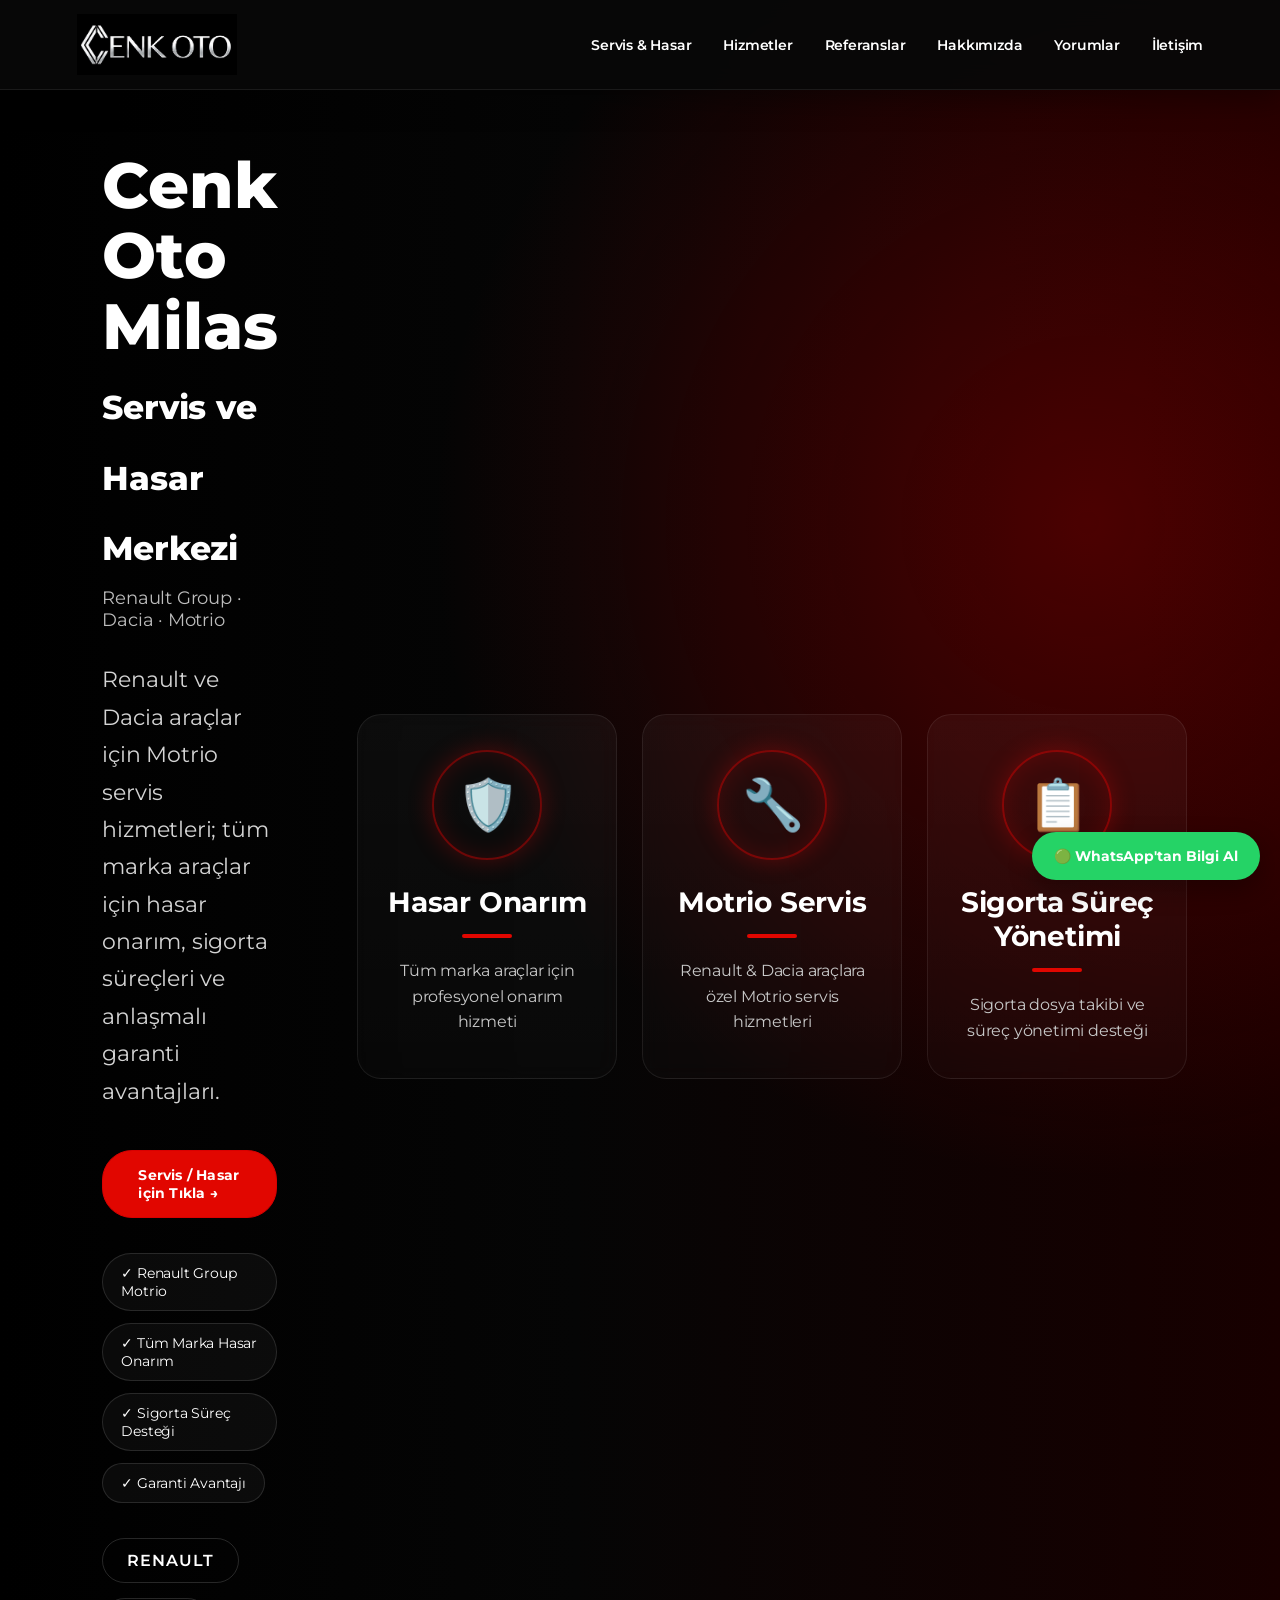
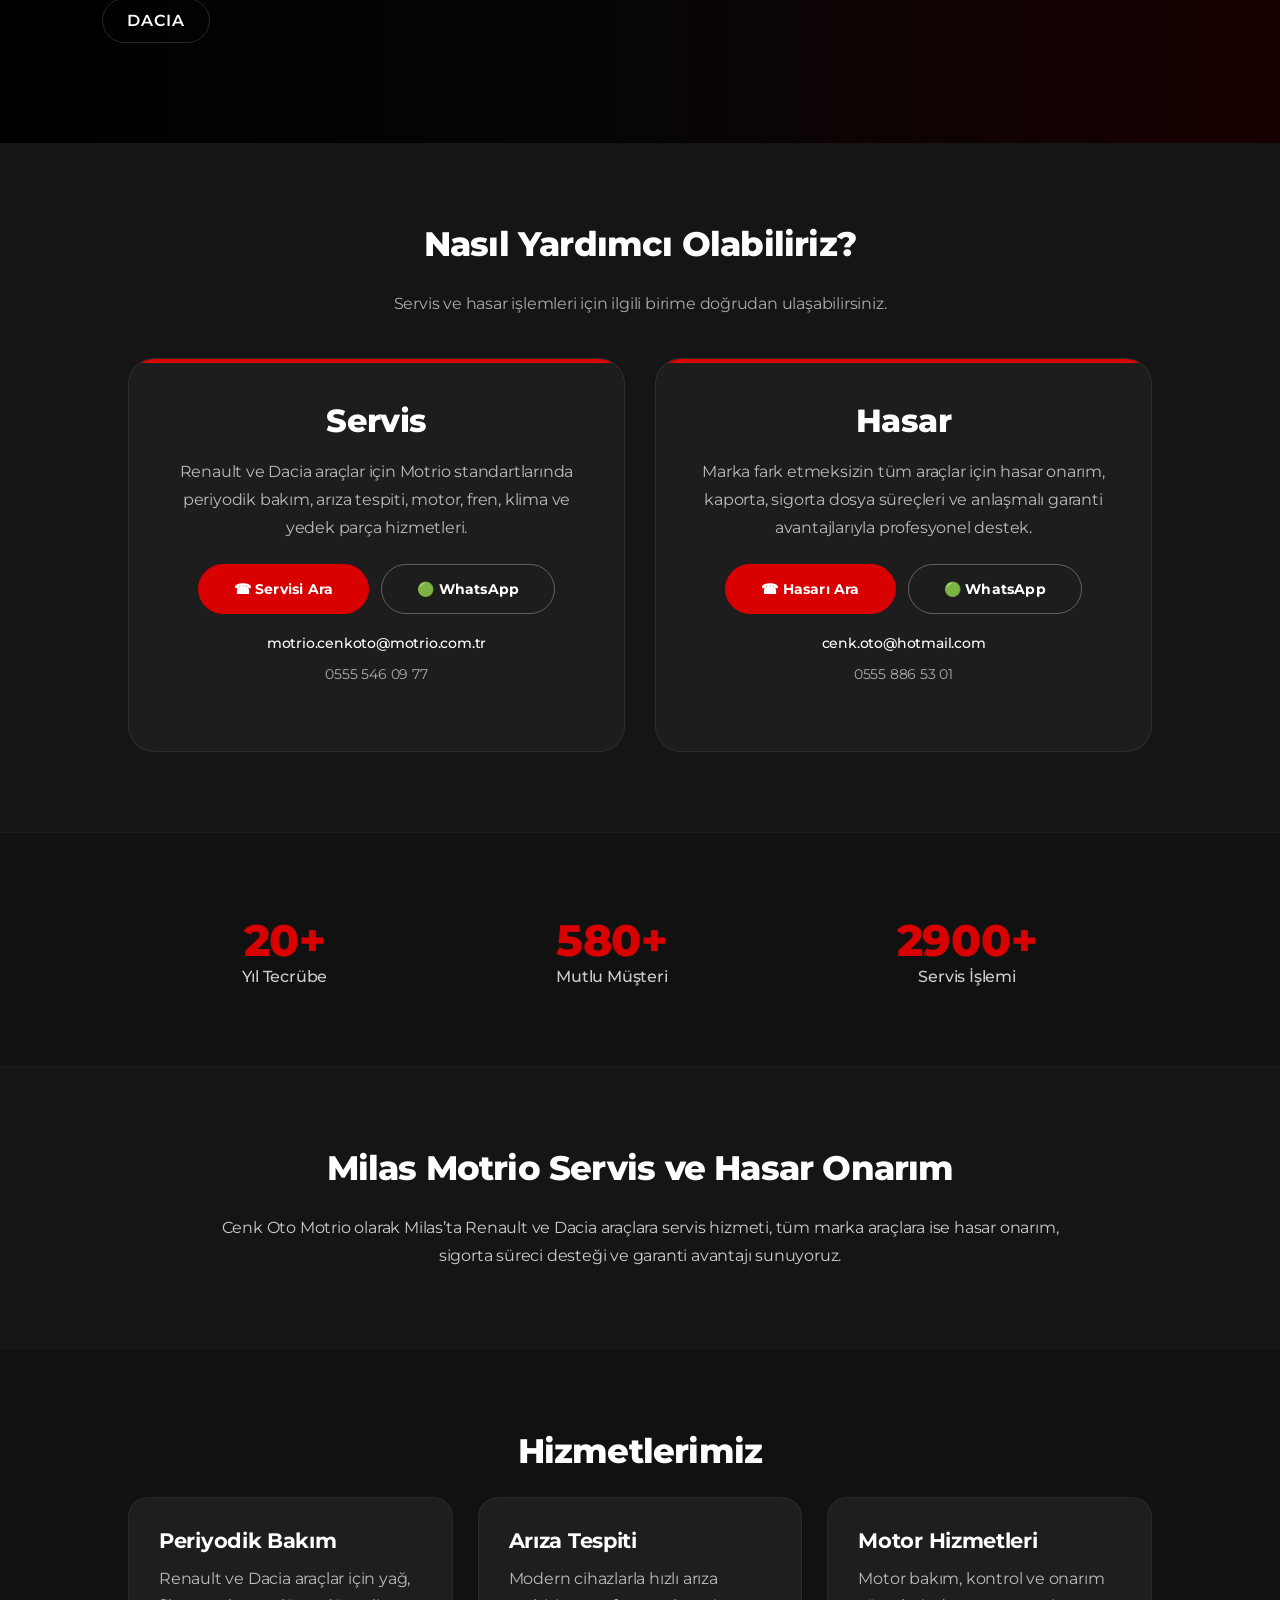
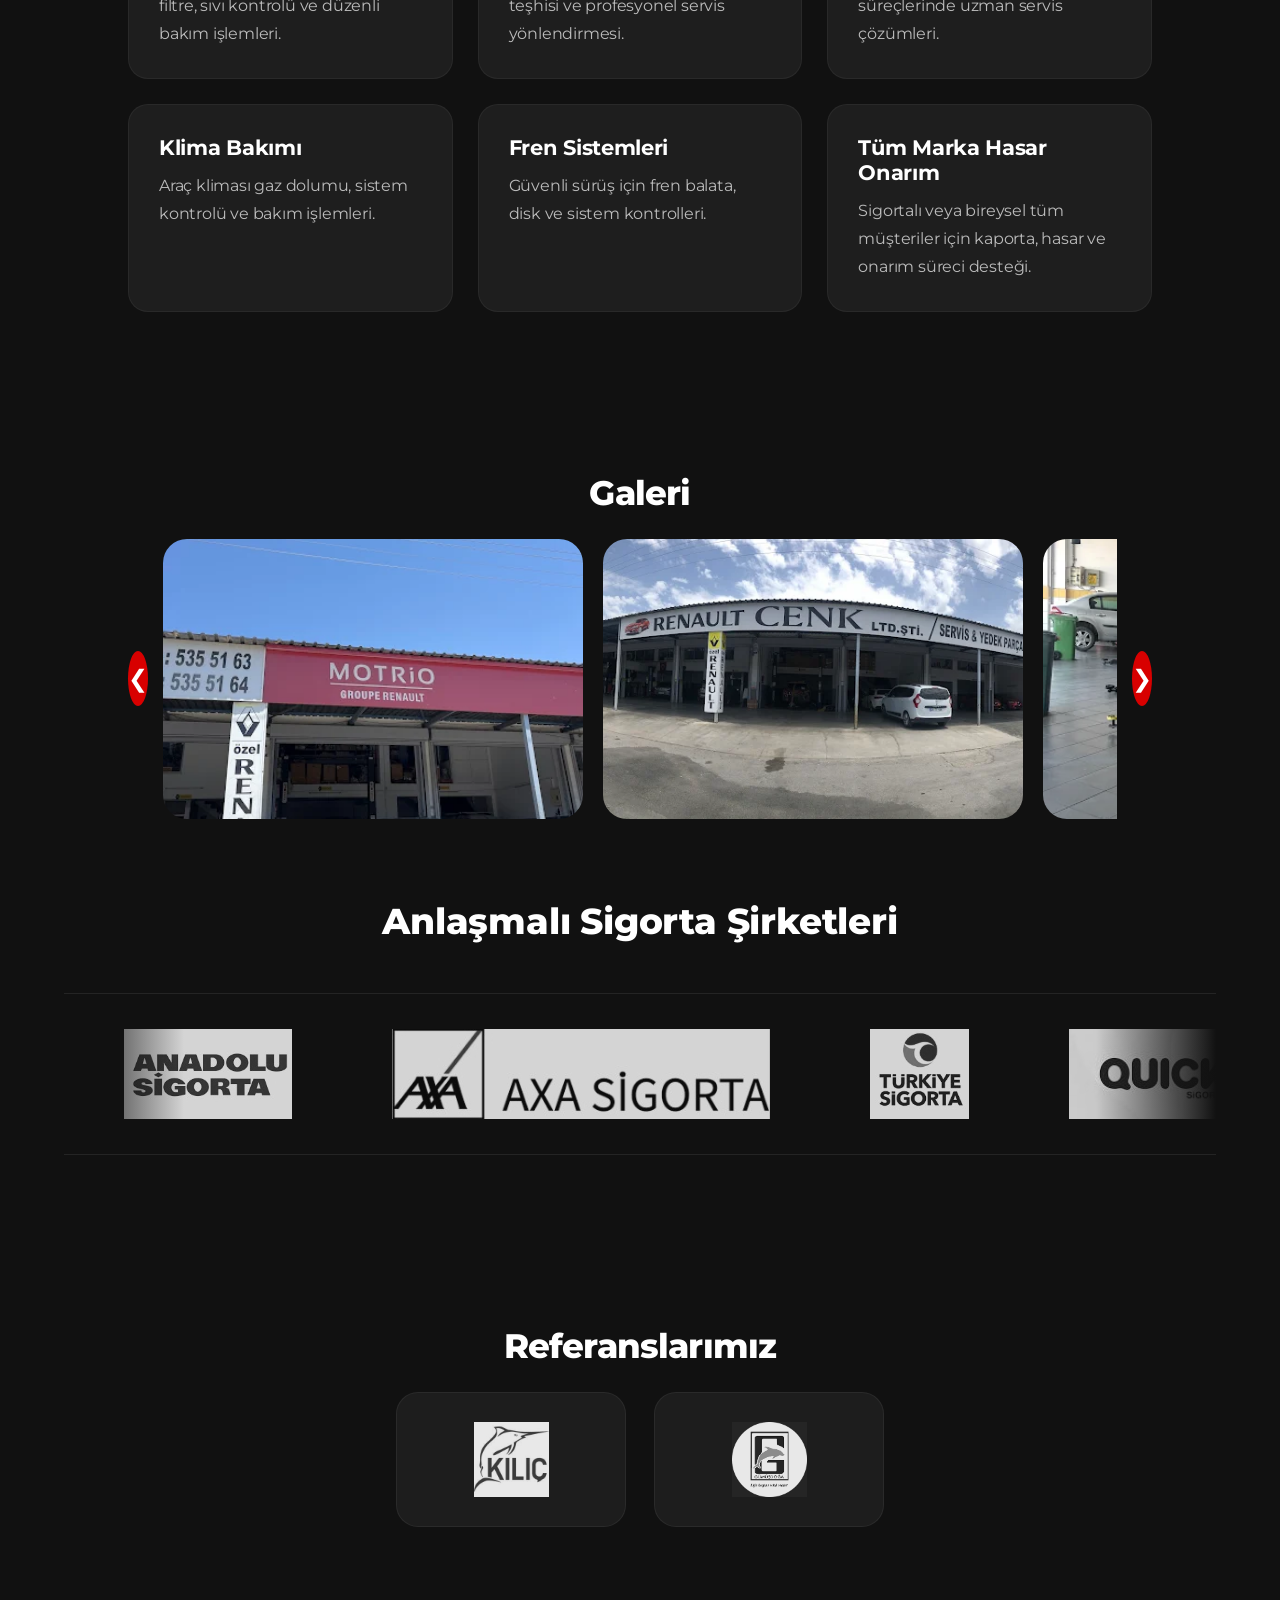
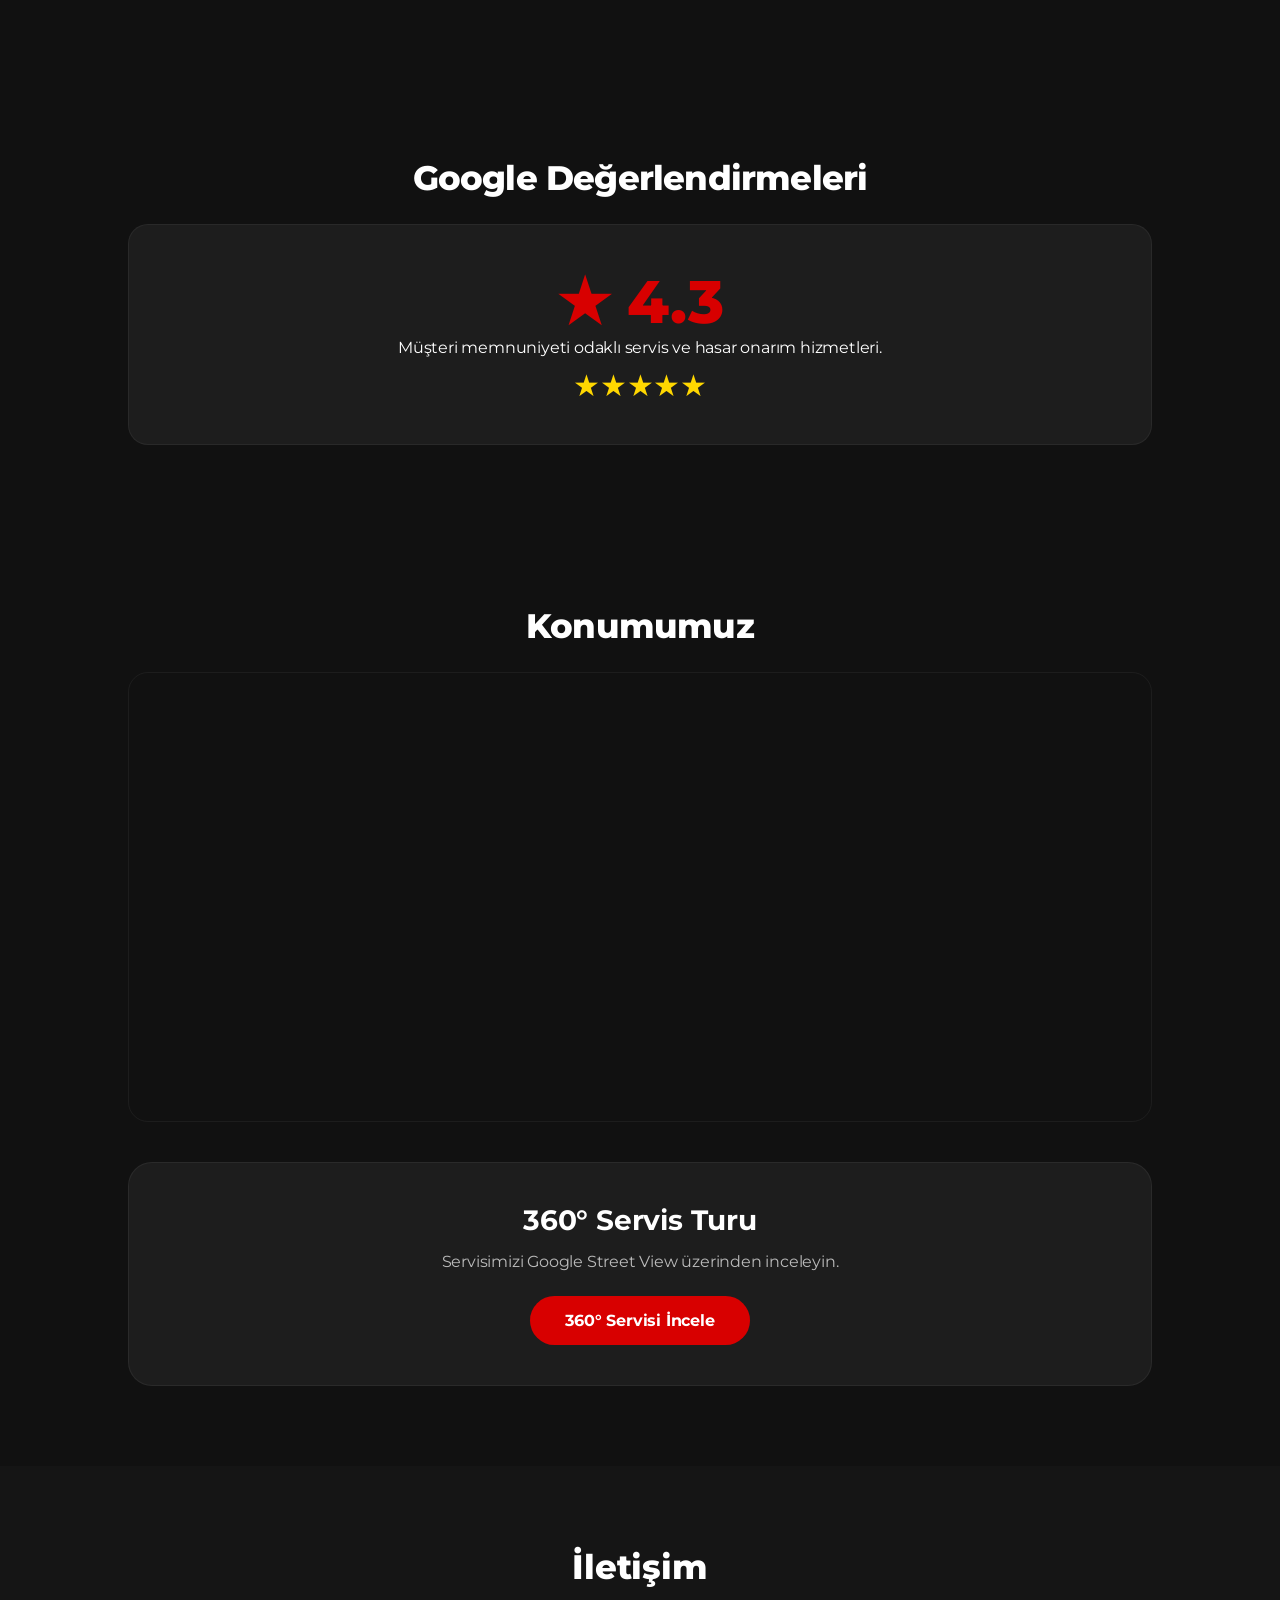
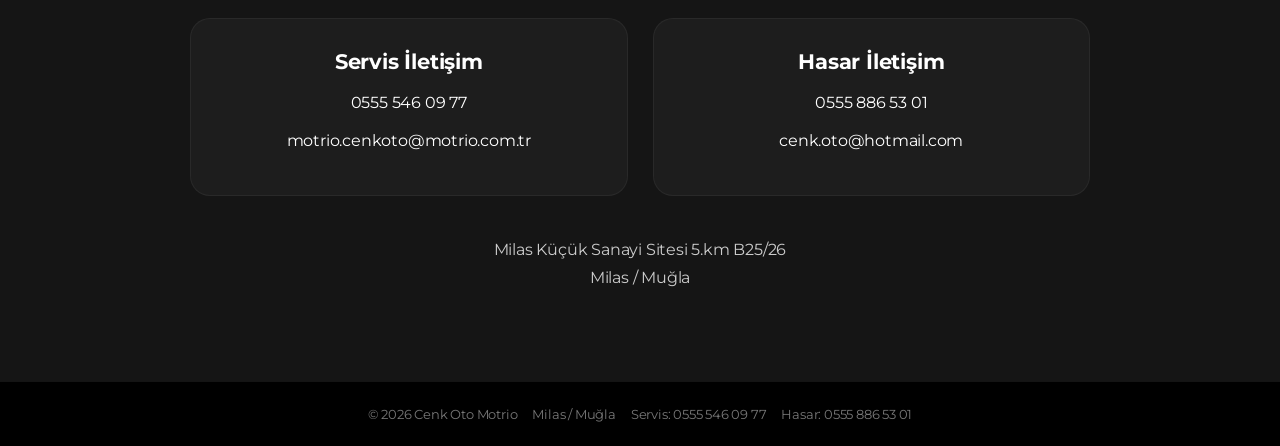
==== Index.html @ e51a52ef "first commit" ====
<!DOCTYPE html>
<html lang="tr">
<head>
  <meta charset="UTF-8">
  <meta name="viewport" content="width=device-width, initial-scale=1.0">

  <title>Milas Oto Servis ve Hasar Onarım | Cenk Oto Motrio</title>

  <meta name="description" content="Milas Cenk Oto Motrio; Renault ve Dacia araçlar için servis, tüm marka araçlar için hasar onarım, sigorta dosya süreçleri ve anlaşmalı garanti avantajları sunar.">

  <link rel="stylesheet" href="style.css">
  <link rel="icon" type="image/x-icon" href="images/favlogo.png">

  <link rel="preconnect" href="https://fonts.googleapis.com">
  <link rel="preconnect" href="https://fonts.gstatic.com" crossorigin>
  <link href="https://fonts.googleapis.com/css2?family=Montserrat:wght@400;500;600;700;800&display=swap" rel="stylesheet">
</head>

<body>

<main>

  <nav class="navbar">
    <div class="logoimg">
      <img src="images/logo.png" alt="Cenk Oto Motrio Milas Servis ve Hasar Merkezi">
    </div>

    <div class="menu-toggle">☰</div>

    <ul class="nav-links">
      <li><a href="#servis-hasar">Servis & Hasar</a></li>
      <li><a href="#hizmetler">Hizmetler</a></li>
      <li><a href="referanslar.html">Referanslar</a></li>
      <li><a href="hakkimizda.html">Hakkımızda</a></li>
      <li><a href="#yorumlar">Yorumlar</a></li>
      <li><a href="#iletisim">İletişim</a></li>
    </ul>
  </nav>

  
  
  <section class="hero">
  <div class="hero-inner">

    <div class="hero-left">
     

      <h1>Cenk Oto Milas<br><span style="font-size:33px">Servis ve Hasar Merkezi</span></h1>

      <p class="hero-kicker">Renault Group · Dacia · Motrio </p>

      <p class="hero-text">
        Renault ve Dacia araçlar için Motrio servis hizmetleri;
        tüm marka araçlar için hasar onarım, sigorta süreçleri
        ve anlaşmalı garanti avantajları.
      </p>
	  
	  <div class="hero-buttons">
       <a href="#servis-hasar" class="btn primary">
		  Servis / Hasar için Tıkla →
		</a>

       <!-- <a href="tel:05558865301" class="btn outline">
           Hasar Birimini Ara
        </a>
		
		

        <a href="https://wa.me/905555460977" target="_blank" class="btn whatsapp">
          🟢 WhatsApp'tan Bilgi Al
        </a> -->
      </div>

    
	  
 <div class="hero-badges">
        <span>✓ Renault Group Motrio</span>
        <span>✓ Tüm Marka Hasar Onarım</span>
        <span>✓ Sigorta Süreç Desteği</span>
        <span>✓ Garanti Avantajı</span>
      </div>
	  
	    <div class="brand-buttons">
        <span>RENAULT</span>
        <span>DACIA</span>
      </div>
      
    </div>

    <div class="hero-right">
      <div class="service-card">
        <div class="icon-circle">🛡️</div>
        <h3>Hasar Onarım</h3>
        <div class="red-line"></div>
        <p>Tüm marka araçlar için profesyonel onarım hizmeti</p>
      </div>

      <div class="service-card">
        <div class="icon-circle">🔧</div>
        <h3>Motrio Servis</h3>
        <div class="red-line"></div>
        <p>Renault & Dacia araçlara özel Motrio servis hizmetleri</p>
      </div>

      <div class="service-card">
        <div class="icon-circle">📋</div>
        <h3>Sigorta Süreç Yönetimi</h3>
        <div class="red-line"></div>
        <p>Sigorta dosya takibi ve süreç yönetimi desteği</p>
      </div>
    </div>

  </div>
</section>

  <section id="servis-hasar" class="service-choice">
    <h2 class="title">Nasıl Yardımcı Olabiliriz?</h2>

    <p class="section-intro">
      Servis ve hasar işlemleri için ilgili birime doğrudan ulaşabilirsiniz.
    </p>

    <div class="choice-cards">

      <div class="choice-card">
        <h3>Servis</h3>
        <p>
          Renault ve Dacia araçlar için Motrio standartlarında periyodik bakım,
          arıza tespiti, motor, fren, klima ve yedek parça hizmetleri.
        </p>

        <div class="card-buttons">
          <a href="tel:05555460977" class="btn">☎ Servisi Ara</a>
          <a href="https://wa.me/905555460977" target="_blank" class="btn secondary">🟢 WhatsApp</a>
        </div>

        <a href="mailto:motrio.cenkoto@motrio.com.tr" class="mail-link">
          motrio.cenkoto@motrio.com.tr
        </a>

        <p class="phone-text">0555 546 09 77</p>
      </div>

      <div class="choice-card">
        <h3>Hasar</h3>
        <p>
          Marka fark etmeksizin tüm araçlar için hasar onarım, kaporta,
          sigorta dosya süreçleri ve anlaşmalı garanti avantajlarıyla profesyonel destek.
        </p>

        <div class="card-buttons">
          <a href="tel:05558865301" class="btn">☎ Hasarı Ara</a>
          <a href="https://wa.me/905558865301" target="_blank" class="btn secondary">🟢 WhatsApp</a>
        </div>

        <a href="mailto:cenk.oto@hotmail.com" class="mail-link">
          cenk.oto@hotmail.com
        </a>

        <p class="phone-text">0555 886 53 01</p>
      </div>

    </div>
  </section>

  <section class="stats">
    <div class="stat">
      <h2 class="counter" data-target="20">20+</h2>
      <p>Yıl Tecrübe</p>
    </div>

    <div class="stat">
      <h2 class="counter" data-target="1000">1000+</h2>
      <p>Mutlu Müşteri</p>
    </div>

    <div class="stat">
      <h2 class="counter" data-target="5000">5000+</h2>
      <p>Servis İşlemi</p>
    </div>
  </section>

  <section id="motrio" class="motrio">
    <h2 class="title">Milas Motrio Servis ve Hasar Onarım</h2>

    <p>
      Cenk Oto Motrio olarak Milas’ta Renault ve Dacia araçlara servis hizmeti,
      tüm marka araçlara ise hasar onarım, sigorta süreci desteği ve garanti avantajı sunuyoruz.
    </p>
  </section>

  <section id="hizmetler">
    <h2 class="title">Hizmetlerimiz</h2>

    <div class="cards">
      <div class="card">
        <h3>Periyodik Bakım</h3>
        <p>Renault ve Dacia araçlar için yağ, filtre, sıvı kontrolü ve düzenli bakım işlemleri.</p>
      </div>

      <div class="card">
        <h3>Arıza Tespiti</h3>
        <p>Modern cihazlarla hızlı arıza teşhisi ve profesyonel servis yönlendirmesi.</p>
      </div>

      <div class="card">
        <h3>Motor Hizmetleri</h3>
        <p>Motor bakım, kontrol ve onarım süreçlerinde uzman servis çözümleri.</p>
      </div>

      <div class="card">
        <h3>Klima Bakımı</h3>
        <p>Araç kliması gaz dolumu, sistem kontrolü ve bakım işlemleri.</p>
      </div>

      <div class="card">
        <h3>Fren Sistemleri</h3>
        <p>Güvenli sürüş için fren balata, disk ve sistem kontrolleri.</p>
      </div>

      <div class="card">
        <h3>Tüm Marka Hasar Onarım</h3>
        <p>Sigortalı veya bireysel tüm müşteriler için kaporta, hasar ve onarım süreci desteği.</p>
      </div>
    </div>
  </section>
  
  
  <section class="gallery-section">

    <h2 class="title">Galeri</h2>

    <div class="gallery-slider">

        <button class="gallery-btn prev">
            ❮
        </button>

        <div class="gallery-track">

              <img src="images/servis1.jpg" alt="Milas Renault Dacia araç bakım servisi">
      <img src="images/servis2.jpg" alt="Cenk Oto Motrio servis alanı">
      <img src="images/servis3.jpg" alt="Renault Dacia arıza tespit ve bakım hizmeti">
      <img src="images/ofis1.jfif" alt="Cenk Oto Milas servis ofisi">
      <img src="images/ofis2.jfif" alt="Motrio Milas müşteri kabul alanı">
      <img src="images/ofis3.jfif" alt="Milas oto servis ofis alanı">
      <img src="images/ofis4.jfif" alt="Cenk Oto servis bekleme alanı">
      <img src="images/ofis5.jfif" alt="Renault Dacia servis danışma alanı">
      <img src="images/ofis6.jfif" alt="Cenk Oto Motrio ofis görseli">
      <img src="images/ofis7.jfif" alt="Milas araç bakım servisi ofisi">
      <img src="images/ofis8.jfif" alt="Cenk Oto iç mekan görseli">
      <img src="images/ofis9.jfif" alt="Motrio Renault Dacia servis iç mekan">

        </div>

        <button class="gallery-btn next">
            ❯
        </button>

    </div>

</section>

  
  
<h3 class="ref-title">Anlaşmalı Sigorta Şirketleri</h3>

<div class="insurance-marquee">

    <div class="insurance-track">

        <img src="images/anadolu.jpg" alt="">
        <img src="images/axa.jpg" alt="">
        <img src="images/turkiyesigorta.jpg" alt="">
        <img src="images/quick.jpg" alt="">
        <img src="images/ankarasigorta.jpg" alt="">
        <img src="images/sampo.jpg" alt="">
        <img src="images/neova.jpg" alt="">
        <img src="images/generali.jpg" alt="">
        <img src="images/allianz.jpg" alt="">

        <!-- Aynı logolar tekrar -->

        <img src="images/anadolu.jpg" alt="">
        <img src="images/axa.jpg" alt="">
        <img src="images/turkiyesigorta.jpg" alt="">
        <img src="images/quick.jpg" alt="">
        <img src="images/ankarasigorta.jpg" alt="">
        <img src="images/sampo.jpg" alt="">
        <img src="images/neova.jpg" alt="">
        <img src="images/generali.jpg" alt="">
        <img src="images/allianz.jpg" alt="">

    </div>

</div>
  <section id="referanslar">
    <h2 class="title">Referanslarımız</h2>

    <div class="ref-logos">
      <div class="ref-logo-card">
        <img src="images/kilic.png" alt="Cenk Oto referans firma Kılıç">
      </div>

      <div class="ref-logo-card">
        <img src="images/gumusdoga.png" alt="Cenk Oto referans firma Gümüşdoğa">
      </div>
    </div>
  </section>

  <section id="yorumlar">
    <h2 class="title">Google Değerlendirmeleri</h2>

    <div class="rating-box">
      <div class="big-rating">★ 4.3</div>
      <p>Müşteri memnuniyeti odaklı servis ve hasar onarım hizmetleri.</p>
      <div class="stars">★★★★★</div>
    </div>
  </section>

  <section id="harita">
    <h2 class="title">Konumumuz</h2>

    <div class="map-container">
      <iframe
        src="https://maps.google.com/maps?q=Milas%20Küçük%20Sanayi%20Sitesi%205.km%20B25/26%20Milas&t=&z=15&ie=UTF8&iwloc=&output=embed"
        loading="lazy"
        allowfullscreen>
      </iframe>
    </div>
	
	<div class="streetview-box">

    <h3>360° Servis Turu</h3>

    <p>
        Servisimizi Google Street View üzerinden inceleyin.
    </p>

    <a
        href="https://www.google.com/local/place/fid/0x14bef983bb1468d7:0xcd7423a9612e0407/photosphere?iu=https://streetviewpixels-pa.googleapis.com/v1/thumbnail?panoid%3DuSrXR_xtUWiTjOzOXdzDWg%26cb_client%3Dlu.gallery.gps%26w%3D160%26h%3D106%26yaw%3D28.90935%26pitch%3D0%26thumbfov%3D100"
        target="_blank"
        class="street-btn">

        360° Servisi İncele

    </a>

</div>
  </section>
  

  <section id="iletisim" class="contact">
    <h2>İletişim</h2>

    <div class="contact-columns">
      <div>
        <h3>Servis İletişim</h3>
        <p><a href="tel:05555460977">0555 546 09 77</a></p>
        <p><a href="mailto:motrio.cenkoto@motrio.com.tr">motrio.cenkoto@motrio.com.tr</a></p>
      </div>

      <div>
        <h3>Hasar İletişim</h3>
        <p><a href="tel:05558865301">0555 886 53 01</a></p>
        <p><a href="mailto:cenk.oto@hotmail.com">cenk.oto@hotmail.com</a></p>
      </div>
    </div>

    <p>
      Milas Küçük Sanayi Sitesi 5.km B25/26<br>
      Milas / Muğla
    </p>
  </section>

  <div class="whatsapp-container">
    <button class="whatsapp-main"> 🟢 WhatsApp'tan Bilgi Al</button>

    <div class="whatsapp-options">
      <a href="https://wa.me/905555460977" target="_blank" class="wa-service">
        Servis WhatsApp
      </a>

      <a href="https://wa.me/905558865301" target="_blank" class="wa-damage">
        Hasar WhatsApp
      </a>
    </div>
  </div>

</main>

<footer>
  <span>© 2026 Cenk Oto Motrio</span>
  <span>Milas / Muğla</span>
  <span>Servis: 0555 546 09 77</span>
  <span>Hasar: 0555 886 53 01</span>
</footer>

<script src="script.js"></script>

</body>
</html>
---- style.css ----
*{
  margin:0;
  padding:0;
  box-sizing:border-box;
  font-family:'Montserrat', Arial, sans-serif;
}

html, body{
  height:100%;
}

html{
  scroll-behavior:smooth;
}

body{
  background:#111;
  color:white;
  min-height:100vh;
  display:flex;
  flex-direction:column;
  letter-spacing:-0.2px;
}

main{
  flex:1;
}

/* NAVBAR */
/* ==========================
   NAVBAR
========================== */

.navbar{
  position:fixed;
  top:0;
  left:0;
  width:100%;
  height:90px;

  padding:0 6%;

  display:flex;
  justify-content:space-between;
  align-items:center;

  background:rgba(8,8,8,.94);
  backdrop-filter:blur(14px);

  border-bottom:1px solid rgba(255,255,255,.08);

  z-index:1000;

  box-shadow:
    0 8px 28px rgba(0,0,0,.35);
}

.logoimg{
  display:flex;
  align-items:center;
}

.logoimg img{
  height:62px;
  width:auto;
  object-fit:contain;
  transition:.3s;
}

.logoimg img:hover{
  transform:scale(1.02);
}

.nav-links{
  display:flex;
  align-items:center;
  gap:32px;
  list-style:none;
  margin:0;
}

.nav-links a{
  color:white;
  text-decoration:none;

  font-size:14px;
  font-weight:600;

  position:relative;

  transition:.3s;
}

.nav-links a::after{
  content:"";

  position:absolute;

  left:0;
  bottom:-8px;

  width:0;
  height:2px;

  background:#d80000;

  transition:.3s;
}

.nav-links a:hover::after{
  width:100%;
}

.nav-links a:hover{
  color:#fff;
}

.menu-toggle{
  display:none;
  font-size:30px;
  cursor:pointer;
}

/* HERO */

   .hero {
    position: relative;
    padding: 150px 8% 100px;
    overflow: hidden;
    background:
        radial-gradient(circle at 85% 30%, rgba(180,0,0,0.35) 0%, transparent 40%),
        linear-gradient(90deg, #000000 0%, #050505 45%, #180000 100%);
}


.hero-inner {
    max-width: 1500px;
    margin: 0 auto;
    display: flex;
    align-items: center;
    justify-content: space-between;
    gap: 80px;
}

/* SOL TARAF */

.hero-left {
    flex: 1;
    max-width: 700px;
}

.hero-badges {
    display: flex;
    flex-wrap: wrap;
    gap: 12px;
    margin-bottom: 35px;
}

.hero-badges span {
    padding: 10px 18px;
    border-radius: 999px;
    border: 1px solid rgba(255,255,255,0.12);
    background: rgba(255,255,255,0.04);
    color: #fff;
    font-size: 14px;
}

.hero h1 {
    font-size: 64px;
    line-height: 1.1;
    font-weight: 800;
    color: #fff;
    margin-bottom: 15px;
}

.hero-kicker {
    color: #bdbdbd;
    margin-bottom: 30px;
    font-size: 18px;
}

.hero-text {
    color: #d4d4d4;
    font-size: 22px;
    line-height: 1.7;
    max-width: 650px;
    margin-bottom: 40px;
}

/* BUTONLAR */

.hero-buttons {
    display: flex;
    flex-wrap: wrap;
    gap: 16px;
    margin-bottom: 35px;
}

.btn {
    display: inline-flex;
    align-items: center;
    justify-content: center;
    text-decoration: none;
    padding: 16px 28px;
    border-radius: 999px;
    font-weight: 600;
    transition: .3s;
}

.btn.primary {
    background: #e10600;
    color: white;
}

.btn.primary:hover {
    background: #ff1d16;
    transform: translateY(-2px);
}

.btn.outline {
    border: 1px solid rgba(255,255,255,0.25);
    color: white;
}

.btn.outline:hover {
    background: rgba(255,255,255,0.08);
}

.btn.whatsapp {
    background: #25D366;
    color: white;
}

.btn.whatsapp:hover {
    background: #2df079;
}

/* MARKALAR */

.brand-buttons {
    display: flex;
    gap: 15px;
    flex-wrap: wrap;
}

.brand-buttons span {
    border: 1px solid rgba(255,255,255,0.15);
    padding: 12px 24px;
    border-radius: 999px;
    color: white;
    font-weight: 600;
    letter-spacing: 1px;
}

/* SAĞ TARAF */

.hero-right {
    flex: 1;
    display: flex;
    justify-content: center;
    gap: 25px;
}

.service-card {
    width: 260px;
    min-height: 340px;
    text-align: center;
    padding: 35px 25px;
    border-radius: 24px;

    background:
        linear-gradient(
            180deg,
            rgba(255,255,255,0.04),
            rgba(255,255,255,0.02)
        );

    border: 1px solid rgba(255,255,255,0.08);

    backdrop-filter: blur(10px);

    transition: .3s;
}

.service-card:hover {
    transform: translateY(-8px);
    border-color: rgba(255,0,0,0.35);
}

.icon-circle {
    width: 110px;
    height: 110px;
    margin: 0 auto 25px;

    display: flex;
    align-items: center;
    justify-content: center;

    font-size: 50px;

    border-radius: 50%;

    border: 2px solid rgba(255,0,0,0.4);

    box-shadow:
        0 0 25px rgba(255,0,0,0.25),
        inset 0 0 25px rgba(255,0,0,0.15);

    color: white;
}

.service-card h3 {
    color: white;
    font-size: 28px;
    margin-bottom: 15px;
}

.red-line {
    width: 50px;
    height: 4px;
    background: #e10600;
    margin: 0 auto 20px;
    border-radius: 99px;
}

.service-card p {
    color: #c8c8c8;
    line-height: 1.6;
    font-size: 16px;
}

/* RESPONSIVE */

@media(max-width:1200px){

 .hero{
        padding:110px 20px 70px;
    }
    .hero-inner{
        flex-direction:column;
        text-align:center;
    }

    .hero-left{
        max-width:100%;
    }

    .hero-badges,
    .hero-buttons,
    .brand-buttons{
        justify-content:center;
    }

    .hero-right{
        flex-wrap:wrap;
    }
}

@media(max-width:768px){

    .hero{
        padding:70px 20px;
    }

    .hero h1{
        font-size:42px;
    }

    .hero-text{
        font-size:18px;
    }

    .service-card{
        width:100%;
        max-width:340px;
    }
}


.btn{
  display:inline-block;
  padding:15px 35px;
  background:#d80000;
  border-radius:30px;
  text-decoration:none;
  color:white;
  transition:.3s;
  font-size:14px;
  font-weight:700;
  letter-spacing:.2px;
  border:1px solid #d80000;
}

.btn:hover{
  background:white;
  color:#d80000;
  transform:translateY(-2px);
}

.btn.secondary{
  background:transparent;
  border:1px solid rgba(255,255,255,.3);
  color:white;
}

.btn.secondary:hover{
  background:white;
  color:#111;
}

/* HERO BRANDS */

.hero-brands{
  display:flex;
  justify-content:center;
  gap:15px;
  margin-top:28px;
  flex-wrap:wrap;
}

.hero-brands span{
  padding:10px 18px;
  border-radius:30px;
  border:1px solid rgba(255,255,255,.15);
  background:rgba(255,255,255,.05);
  font-size:13px;
  letter-spacing:2px;
}

/* SECTIONS */

section{
  padding:80px 10%;
}

.title{
  text-align:center;
  margin-bottom:25px;
  font-size:34px;
  font-weight:800;
  letter-spacing:-0.8px;
}

.section-intro{
  text-align:center;
  color:#aaa;
  max-width:700px;
  margin:0 auto 40px;
  font-size:15.5px;
  line-height:1.8;
}

/* SERVIS HASAR */

.service-choice{
  background:#151515;
}

.choice-cards{
  display:grid;
  grid-template-columns:repeat(2,1fr);
  gap:30px;
  max-width:1100px;
  margin:auto;
}

.choice-card{
  background:#1d1d1d;
  padding:42px;
  border-radius:26px;
  border:1px solid rgba(255,255,255,.07);
  transition:.3s;
  text-align:center;
  position:relative;
  overflow:hidden;
}

.choice-card::before{
  content:"";
  position:absolute;
  top:0;
  left:0;
  width:100%;
  height:4px;
  background:#d80000;
}

.choice-card:hover{
  transform:translateY(-8px);
  border-color:rgba(216,0,0,.45);
}

.choice-card h3{
  font-size:32px;
  font-weight:800;
  letter-spacing:-0.6px;
  margin-bottom:18px;
}

.choice-card p{
  color:#bbb;
  font-size:15.5px;
  line-height:1.8;
  margin-bottom:22px;
}

.card-buttons{
  display:flex;
  justify-content:center;
  gap:12px;
  flex-wrap:wrap;
  margin-bottom:20px;
}

.mail-link{
  display:block;
  margin-top:12px;
  color:white;
  text-decoration:none;
  transition:.3s;
  word-break:break-word;
  font-size:14px;
  font-weight:500;
}

.mail-link:hover{
  color:#d80000;
}

.phone-text{
  margin-top:10px;
  color:#aaa !important;
  font-size:14px !important;
}

/* STATS */

.stats{
  display:flex;
  justify-content:space-around;
  padding:80px 10%;
  background:#111;
  border-top:1px solid rgba(255,255,255,.05);
  border-bottom:1px solid rgba(255,255,255,.05);
}

.stat{
  text-align:center;
}

.stat h2{
  color:#d80000;
  font-size:44px;
  font-weight:800;
}

.stat p{
  color:#ccc;
  font-weight:500;
}

/* MOTRIO */

.motrio{
  text-align:center;
  background:#151515;
}

.motrio p{
  max-width:850px;
  margin:auto;
  color:#ccc;
  font-size:15.5px;
  line-height:1.8;
}

/* CARDS */

.cards{
  display:grid;
  grid-template-columns:repeat(auto-fit,minmax(250px,1fr));
  gap:25px;
}

.card{
  background:#1e1e1e;
  padding:30px;
  border-radius:20px;
  transition:.3s;
  border:1px solid rgba(255,255,255,.05);
}

.card:hover{
  transform:translateY(-8px);
  border-color:rgba(216,0,0,.4);
}

.card h3{
  font-size:21px;
  font-weight:700;
  letter-spacing:-0.3px;
  margin-bottom:12px;
}

.card p{
  color:#bbb;
  font-size:15.5px;
  line-height:1.8;
}

/* GALLERY */.gallery-slider{
    position:relative;
    display:flex;
    align-items:center;
    gap:15px;
}

.gallery-track{
    display:flex;
    gap:20px;
    overflow-x:auto;

    scroll-behavior:smooth;

    scrollbar-width:none;
}

.gallery-track::-webkit-scrollbar{
    display:none;
}

.gallery-track img{
    width:420px;
    height:280px;

    object-fit:cover;

    border-radius:24px;

    flex-shrink:0;

    transition:.3s;
}

.gallery-track img:hover{
    transform:scale(1.02);
}

.gallery-btn{
    width:55px;
    height:55px;

    border:none;

    border-radius:50%;

    background:#d80000;

    color:white;

    font-size:24px;

    cursor:pointer;

    transition:.3s;
}

.gallery-btn:hover{
    transform:scale(1.08);
}
}

/* REFERENCES */

.ref-logos{
  display:flex;
  justify-content:center;
  align-items:center;
  gap:40px;
  flex-wrap:wrap;
}

.ref-logo-card{
  background:#1d1d1d;
  padding:35px;
  border-radius:24px;
  border:1px solid rgba(255,255,255,.05);
  transition:.3s;
  width:260px;
  height:160px;
  display:flex;
  justify-content:center;
  align-items:center;
}

.ref-logo-card:hover{
  transform:translateY(-8px);
  border-color:rgba(216,0,0,.4);
}

.ref-logo-card img{
  max-width:100%;
  max-height:80px;
  object-fit:contain;
  filter:grayscale(100%);
  opacity:.9;
  transition:.3s;
}

.ref-logo-card:hover img{
  filter:grayscale(0);
  opacity:1;
}

/* RATING */

.rating-box{
  background:#1d1d1d;
  padding:40px;
  border-radius:20px;
  text-align:center;
  border:1px solid rgba(255,255,255,.05);
}

.big-rating{
  font-size:60px;
  color:#d80000;
  font-weight:800;
}

.stars{
  color:gold;
  font-size:30px;
  margin-top:10px;
}

/* MAP */

.map-container{
  height:450px;
  overflow:hidden;
  border-radius:20px;
  border:1px solid rgba(255,255,255,.05);
}

.map-container iframe{
  width:100%;
  height:100%;
  border:0;
}

/* CONTACT */

.contact{
  background:#151515;
  text-align:center;
}

.contact h2{
  font-size:34px;
  font-weight:800;
  margin-bottom:30px;
}

.contact-columns{
  display:grid;
  grid-template-columns:repeat(2,1fr);
  gap:25px;
  max-width:900px;
  margin:0 auto 40px;
}

.contact-columns div{
  background:#1d1d1d;
  padding:30px;
  border-radius:20px;
  border:1px solid rgba(255,255,255,.05);
}

.contact h3{
  margin-bottom:15px;
  font-size:21px;
  font-weight:700;
}

.contact p{
  color:#ccc;
  font-size:15.5px;
  line-height:1.8;
  margin-bottom:10px;
}

.contact a{
  color:white;
  text-decoration:none;
}

.contact a:hover{
  color:#d80000;
}

/* WHATSAPP */

.whatsapp-container{
  position:fixed;
  right:20px;
  bottom:20px;
  z-index:9999;
}

.whatsapp-main{
  background:#25d366;
  color:white;
  border:none;
  padding:15px 22px;
  border-radius:50px;
  cursor:pointer;
  font-weight:700;
  font-size:14px;
  box-shadow:0 10px 25px rgba(0,0,0,.3);
}

.whatsapp-options{
  position:absolute;
  bottom:70px;
  right:0;
  display:none;
  flex-direction:column;
  gap:10px;
}

.whatsapp-options.show{
  display:flex;
}

.whatsapp-options a{
  text-decoration:none;
  color:white;
  padding:12px 18px;
  border-radius:16px;
  white-space:nowrap;
  font-size:14px;
  font-weight:600;
}

.wa-service{
  background:#d80000;
}

.wa-damage{
  background:#333;
}

/* FOOTER */

footer{
  display:flex;
  justify-content:center;
  align-items:center;
  gap:15px;
  flex-wrap:wrap;
  background:black;
  padding:24px 10%;
  color:#777;
  font-size:13px;
  border-top:1px solid rgba(255,255,255,.08);
  text-align:center;
}

/* ANIMATION */

.pulse{
  animation:pulse .8s ease;
}

@keyframes pulse{
  0%{ transform:scale(1); }
  50%{ transform:scale(1.08); }
  100%{ transform:scale(1); }
}

/* MOBILE */

@media(max-width:1024px){
  .gallery{
    grid-template-columns:repeat(3,1fr);
  }

  .logo h1{
    font-size:42px;
  }
}

@media(max-width:768px){
  .menu-toggle{
    display:block;
    margin-top:8px;
  }

  .nav-links{
    position:absolute;
    top:105px;
    left:0;
    width:100%;
    display:none;
    background:#111;
    flex-direction:column;
    text-align:center;
    padding:25px;
  }

  .nav-links.active{
    display:flex;
  }

  .hero{
    padding-top:210px;
  }

  .logo h1{
    font-size:32px;
    letter-spacing:-0.8px;
  }

  .logo small{
    font-size:11px;
    letter-spacing:3px;
  }

  .hero-content p{
    font-size:16px;
  }

  .hero-buttons,
  .card-buttons{
    flex-direction:column;
    align-items:center;
  }

  .btn{
    width:100%;
    max-width:290px;
  }

  .choice-cards{
    grid-template-columns:1fr;
  }

  .choice-card{
    padding:32px 24px;
  }

  .choice-card h3{
    font-size:28px;
  }

  .stats{
    flex-direction:column;
    gap:30px;
  }

  .contact-columns{
    grid-template-columns:1fr;
  }

  .gallery{
    grid-template-columns:repeat(2,1fr);
  }

  .gallery img:first-child{
    grid-column:span 2;
    grid-row:span 1;
    height:300px;
  }

  footer{
    flex-direction:column;
    gap:8px;
  }
}

@media(max-width:480px){
  section{
    padding:60px 6%;
  }

  .logo h1{
    font-size:29px;
  }

  .title{
    font-size:28px;
  }

  .gallery{
    grid-template-columns:1fr;
  }

  .gallery img,
  .gallery img:first-child{
    grid-column:span 1;
    height:230px;
  }

  .whatsapp-container{
    right:12px;
    bottom:12px;
  }
}
.streetview-box{
    margin-top:40px;
    background:#1d1d1d;
    padding:40px;
    border-radius:24px;
    text-align:center;
    border:1px solid rgba(255,255,255,.06);
}

.streetview-box h3{
    font-size:28px;
    margin-bottom:15px;
}

.streetview-box p{
    color:#bbb;
    margin-bottom:25px;
}

.street-btn{
    display:inline-block;
    padding:15px 35px;
    background:#d80000;
    color:white;
    text-decoration:none;
    border-radius:30px;
    transition:.3s;
    font-weight:700;
}

.street-btn:hover{
    background:white;
    color:#d80000;
}
.top-badges{
    display:flex;
    justify-content:center;
    gap:12px;
    flex-wrap:wrap;
    margin-bottom:30px;
}

.top-badges span{
    padding:10px 18px;
    border-radius:30px;
    background:rgba(255,255,255,.05);
    border:1px solid rgba(255,255,255,.1);
    font-size:13px;
    color:#ddd;
}

@media(max-width:768px){

  .navbar{
    height:85px;
    padding:0 5%;
  }

  .menu-toggle{
    display:block;
  }

  .nav-links{
    position:absolute;

    top:85px;
    left:0;

    width:100%;

    display:none;

    background:#0b0b0b;

    flex-direction:column;

    padding:25px;
  }

  .nav-links.active{
    display:flex;
  }

  .hero{
    padding-top:150px;
  }

  .logo h1{
    font-size:30px;
  }
}
/* HAKKIMIZDA SAYFASI */

.hakkimizda{
  padding:160px 10% 90px;
  background:#111;
  min-height:calc(100vh - 90px);
}

.about-container{
  max-width:1000px;
  margin:0 auto;
}

.about-text{
  background:#1a1a1a;
  border:1px solid rgba(255,255,255,.05);
  border-radius:28px;
  padding:50px;
}

.about-text h2{
  text-align:center;
  font-size:42px;
  margin-bottom:15px;
  font-weight:800;
  color:#fff;
}

.about-full p{
  color:#cfcfcf;
  line-height:1.9;
  font-size:16px;
  margin-bottom:18px;
}

/* REFERANSLAR SAYFASI */

.ref-page{
  padding:160px 10% 90px;
  background:#111;
  min-height:calc(100vh - 90px);
}

.ref-title{
  text-align:center;
  color:#fff;
  font-size:36px;
  font-weight:800;
  margin-bottom:28px;
}

.ref-subtitle{
  text-align:center;
  color:#aaa;
  font-size:16px;
  margin-bottom:40px;
}

.ref-logos{
  display:flex;
  justify-content:center;
  align-items:center;
  gap:28px;
  flex-wrap:wrap;
  max-width:1200px;
  margin:0 auto 70px;
}

.ref-logo-card{
  background:#1d1d1d;
  padding:28px;
  border-radius:22px;
  border:1px solid rgba(255,255,255,.06);
  width:230px;
  height:135px;
  display:flex;
  justify-content:center;
  align-items:center;
  transition:.3s;
}

.ref-logo-card:hover{
  transform:translateY(-6px);
  border-color:rgba(216,0,0,.4);
}

.ref-logo-card img{
  max-width:100%;
  max-height:75px;
  object-fit:contain;
  filter:grayscale(100%);
  opacity:.9;
  transition:.3s;
}

.ref-logo-card:hover img{
  filter:grayscale(0);
  opacity:1;
}

.ref-grid{
  display:grid;
  grid-template-columns:repeat(2,1fr);
  gap:30px;
  max-width:900px;
  margin:0 auto;
}

.ref-card{
  background:#1d1d1d;
  border:1px solid rgba(255,255,255,.06);
  border-radius:24px;
  padding:35px;
  text-align:center;
  transition:.3s;
}

.ref-card:hover{
  transform:translateY(-6px);
  border-color:rgba(216,0,0,.4);
}

.ref-card img{
  max-width:180px;
  max-height:90px;
  object-fit:contain;
  margin-bottom:25px;
}

.ref-card h3{
  font-size:22px;
  margin-bottom:12px;
  color:#fff;
}

.ref-card p{
  color:#bbb;
  line-height:1.7;
}

/* MOBILE */

@media(max-width:768px){
  .hakkimizda,
  .ref-page{
    padding:130px 6% 60px;
  }

  .about-text{
    padding:30px 24px;
  }

  .about-text h2,
  .ref-title{
    font-size:30px;
  }

  .ref-logo-card{
    width:100%;
    max-width:300px;
  }

  .ref-grid{
    grid-template-columns:1fr;
  }
}

/* SADECE MOBİL HERO İYİLEŞTİRME */
@media(max-width:768px){

  .hero{
    padding:135px 18px 70px;
    min-height:auto;
    background:
      radial-gradient(circle at 50% 28%, rgba(216,0,0,.38), transparent 38%),
      linear-gradient(180deg, #050505 0%, #160000 55%, #070707 100%);
  }

  .hero-inner{
    gap:38px;
  }

  .hero-left{
    text-align:center;
  }

  .hero h1{
    font-size:40px;
    line-height:1.12;
    margin-bottom:18px;
    letter-spacing:-1.4px;
  }

  .hero-kicker{
    font-size:16px;
    color:#d0d0d0;
    margin-bottom:22px;
  }

  .hero-text{
    font-size:17px;
    line-height:1.75;
    max-width:96%;
    margin:0 auto 28px;
    color:#e0e0e0;
  }

  .hero-badges{
    order:2;
    display:grid;
    grid-template-columns:1fr;
    gap:12px;
    margin:28px auto;
    max-width:340px;
  }

  .hero-badges span{
    font-size:15px;
    padding:13px 18px;
    background:rgba(255,255,255,.055);
    border:1px solid rgba(255,255,255,.14);
  }

  .hero-buttons{
    display:grid;
    grid-template-columns:1fr;
    gap:14px;
    max-width:340px;
    margin:0 auto 28px;
  }

  .hero-buttons .btn{
    width:100%;
    max-width:340px;
    padding:16px 22px;
    font-size:15px;
    border-radius:24px;
  }

  .btn.whatsapp{
    box-shadow:0 12px 30px rgba(37,211,102,.28);
  }

  .brand-buttons{
    justify-content:center;
    gap:10px;
    margin-top:8px;
  }

  .brand-buttons span{
    font-size:13px;
    padding:10px 18px;
  }

  .hero-right{
    display:grid;
    grid-template-columns:1fr;
    gap:18px;
    width:100%;
    max-width:340px;
    margin:0 auto;
  }

  .service-card{
    width:100%;
    min-height:auto;
    padding:24px 20px;
    border-radius:22px;
  }

  .icon-circle{
    width:82px;
    height:82px;
    font-size:36px;
    margin-bottom:18px;
  }

  .service-card h3{
    font-size:23px;
  }

  .service-card p{
    font-size:15px;
  }

  .navbar{
    height:86px;
  }

  .logoimg img{
    height:58px;
  }

  .nav-links{
    top:86px;
  }
}
@media(max-width:768px){
  .whatsapp-main{
    padding:13px 18px;
    font-size:13px;
  }

  .whatsapp-container{
    right:14px;
    bottom:14px;
  }
}

/* ==========================
   ANLAŞMALI SİGORTALAR ŞERİDİ
========================== */

.insurance-marquee{
    width:90%;
    overflow:hidden;
    position:relative;

    margin:50px auto 90px;

    padding:35px 60px;

    border-top:1px solid rgba(255,255,255,.08);
    border-bottom:1px solid rgba(255,255,255,.08);
}

/* Sağ ve solda fade efekti */

.insurance-marquee::before,
.insurance-marquee::after{
    content:"";
    position:absolute;
    top:0;
    width:120px;
    height:100%;
    z-index:2;
    pointer-events:none;
}

.insurance-marquee::before{
    left:0;
    background:linear-gradient(
        to right,
        #111 0%,
        transparent 100%
    );
}

.insurance-marquee::after{
    right:0;
    background:linear-gradient(
        to left,
        #111 0%,
        transparent 100%
    );
}

/* Kayan alan */

.insurance-track{
    display:flex;
    align-items:center;
    gap:100px;

    width:max-content;

    animation:scrollInsurance 35s linear infinite;
}

/* Logolar */

.insurance-track img{
    height:90px;
    width:auto;

    object-fit:contain;

    filter:grayscale(100%);
    opacity:.85;

    transition:.3s;
}

.insurance-track img:hover{
    filter:grayscale(0%);
    opacity:1;
    transform:scale(1.05);
}

/* Animasyon */

@keyframes scrollInsurance{

    0%{
        transform:translateX(0);
    }

    100%{
        transform:translateX(-50%);
    }
}

/* Mobil */

@media(max-width:768px){

    .insurance-marquee{
        padding:25px 20px;
        margin:40px auto 70px;
    }

    .insurance-track{
        gap:60px;
    }

    .insurance-track img{
        height:65px;
    }

    .insurance-marquee::before,
    .insurance-marquee::after{
        width:50px;
    }
}
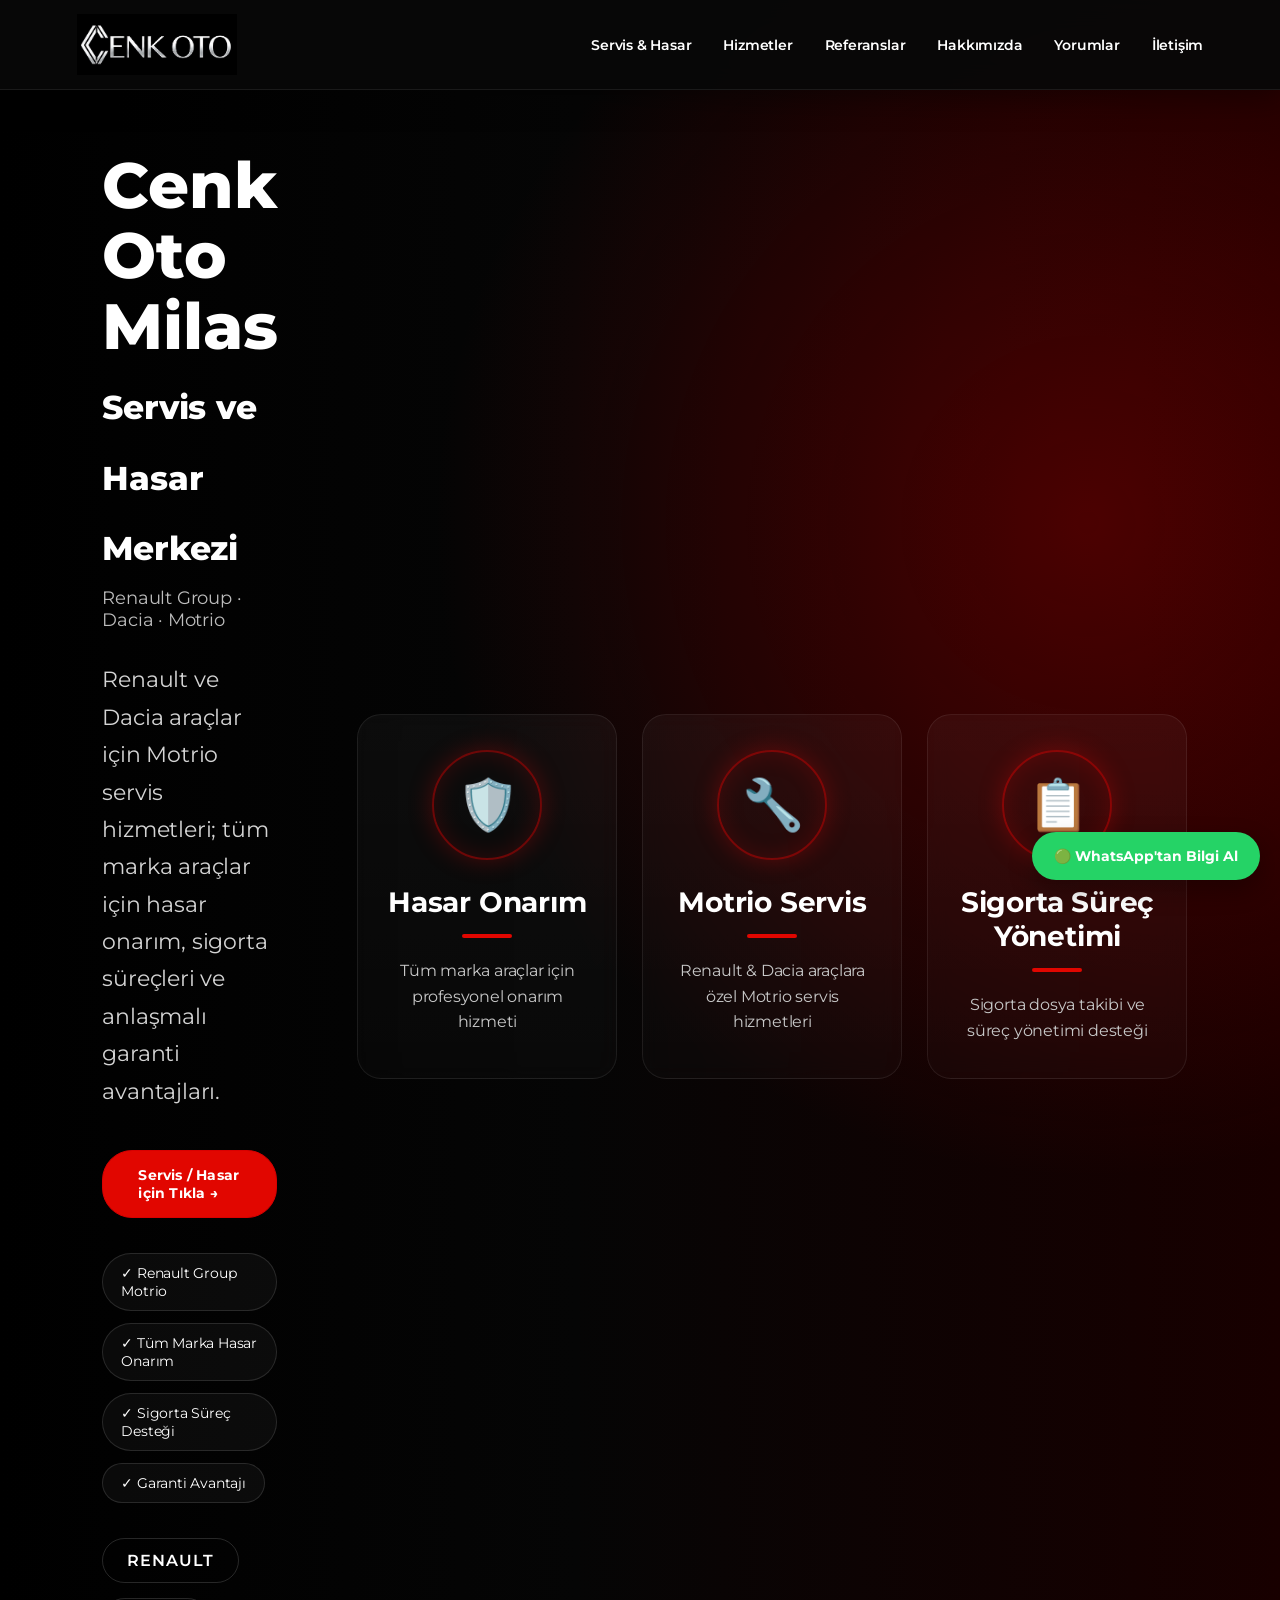
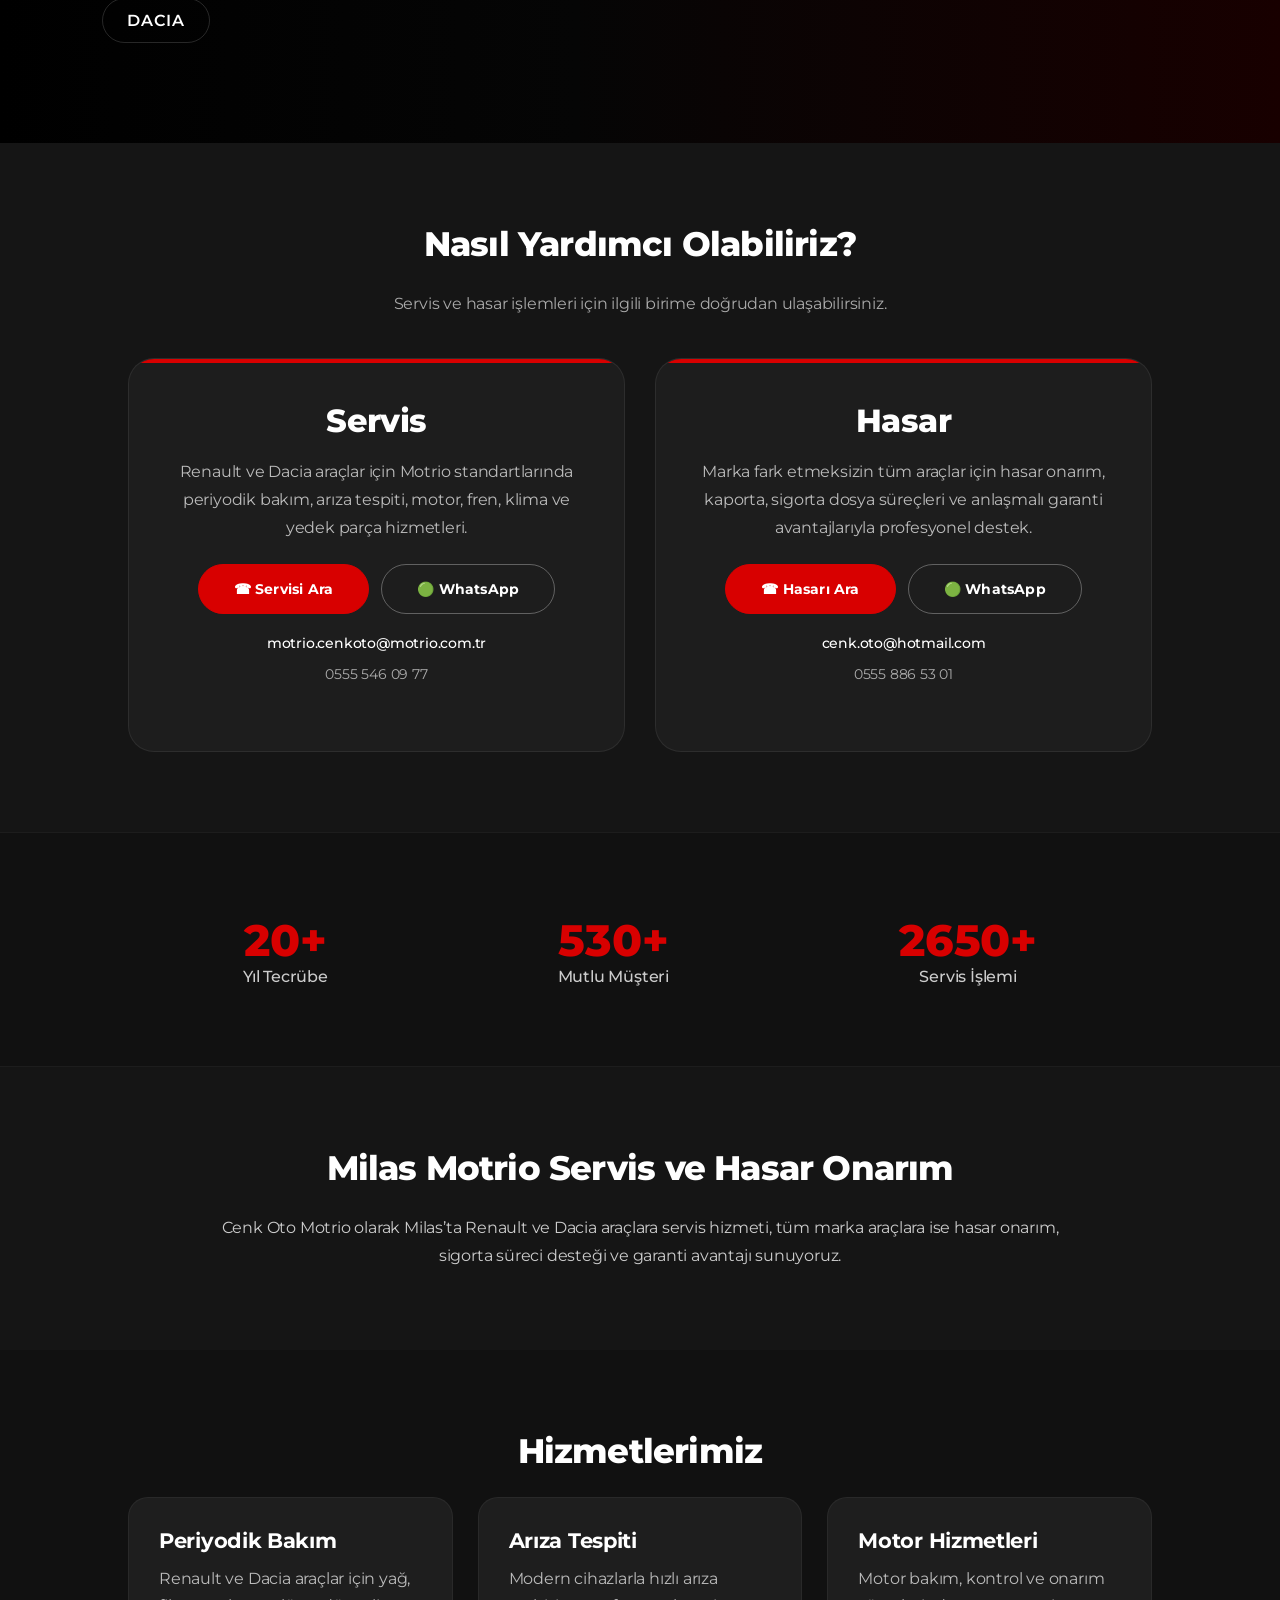
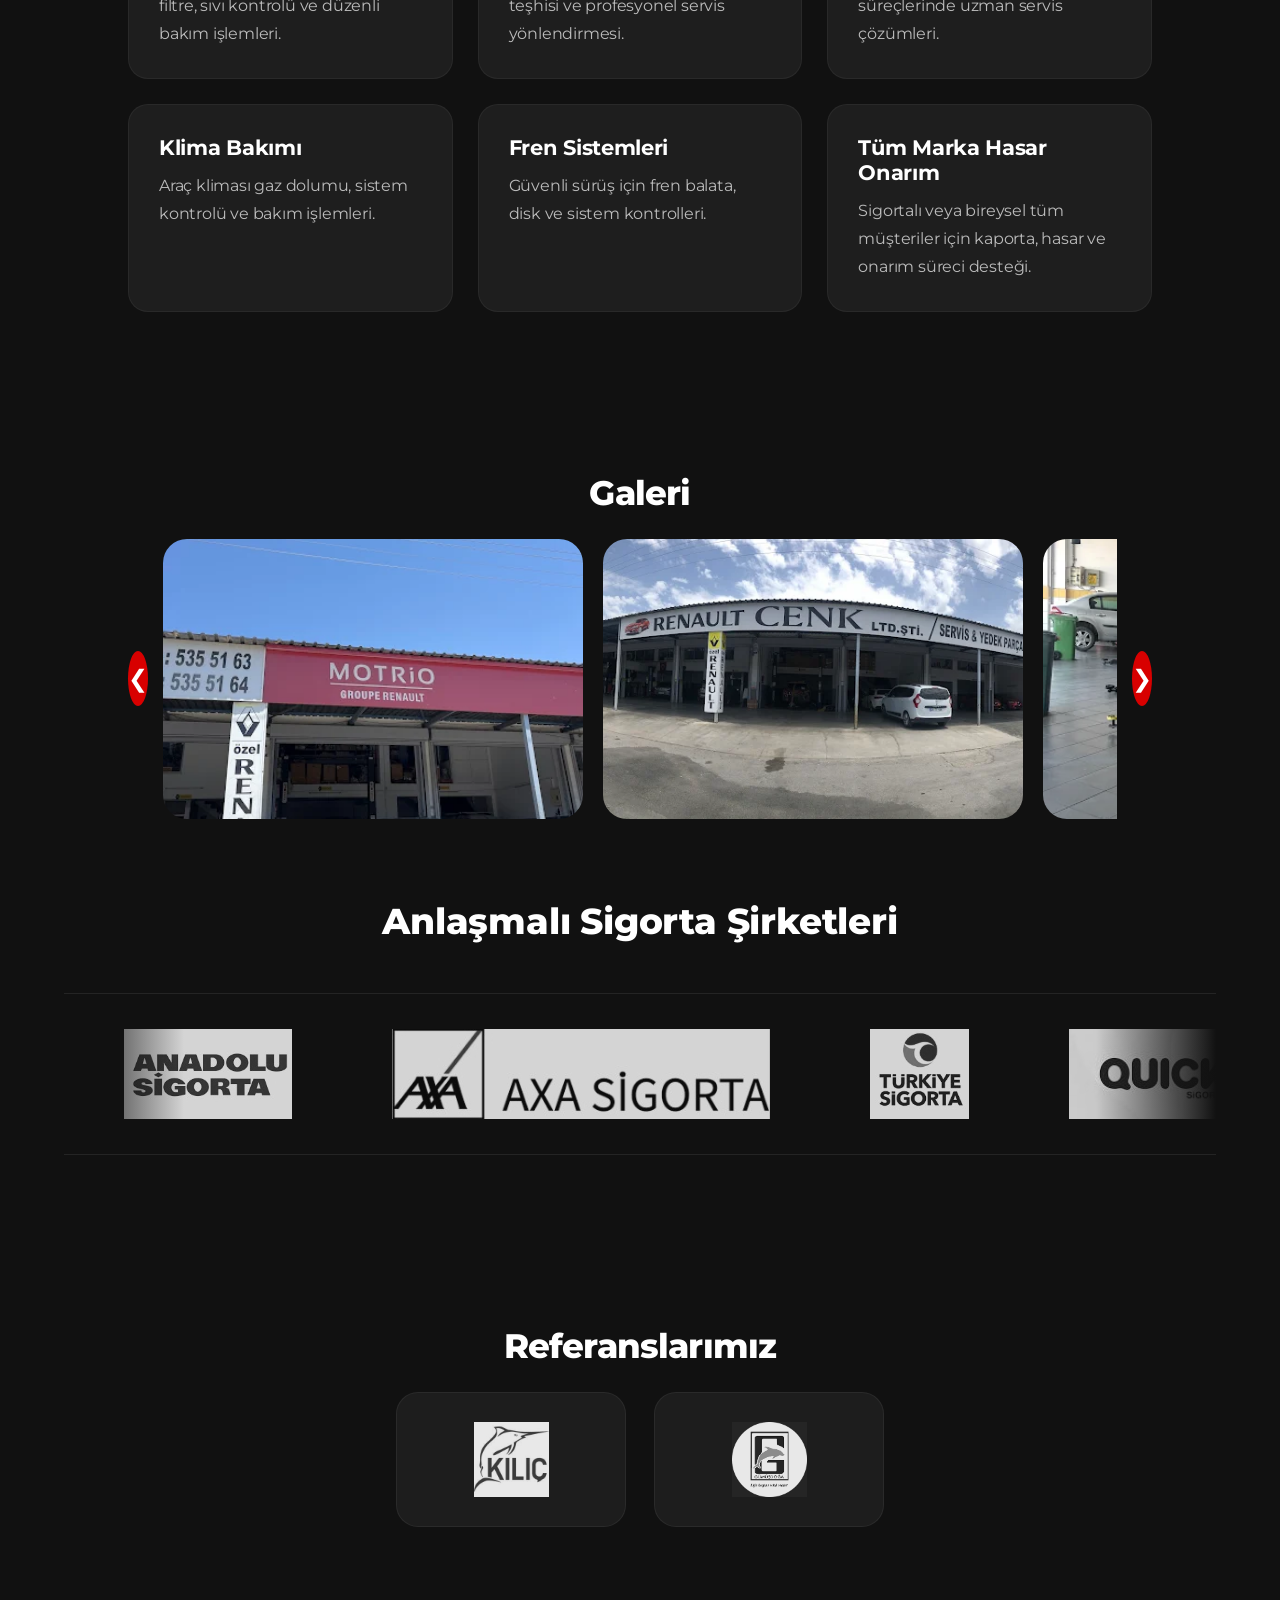
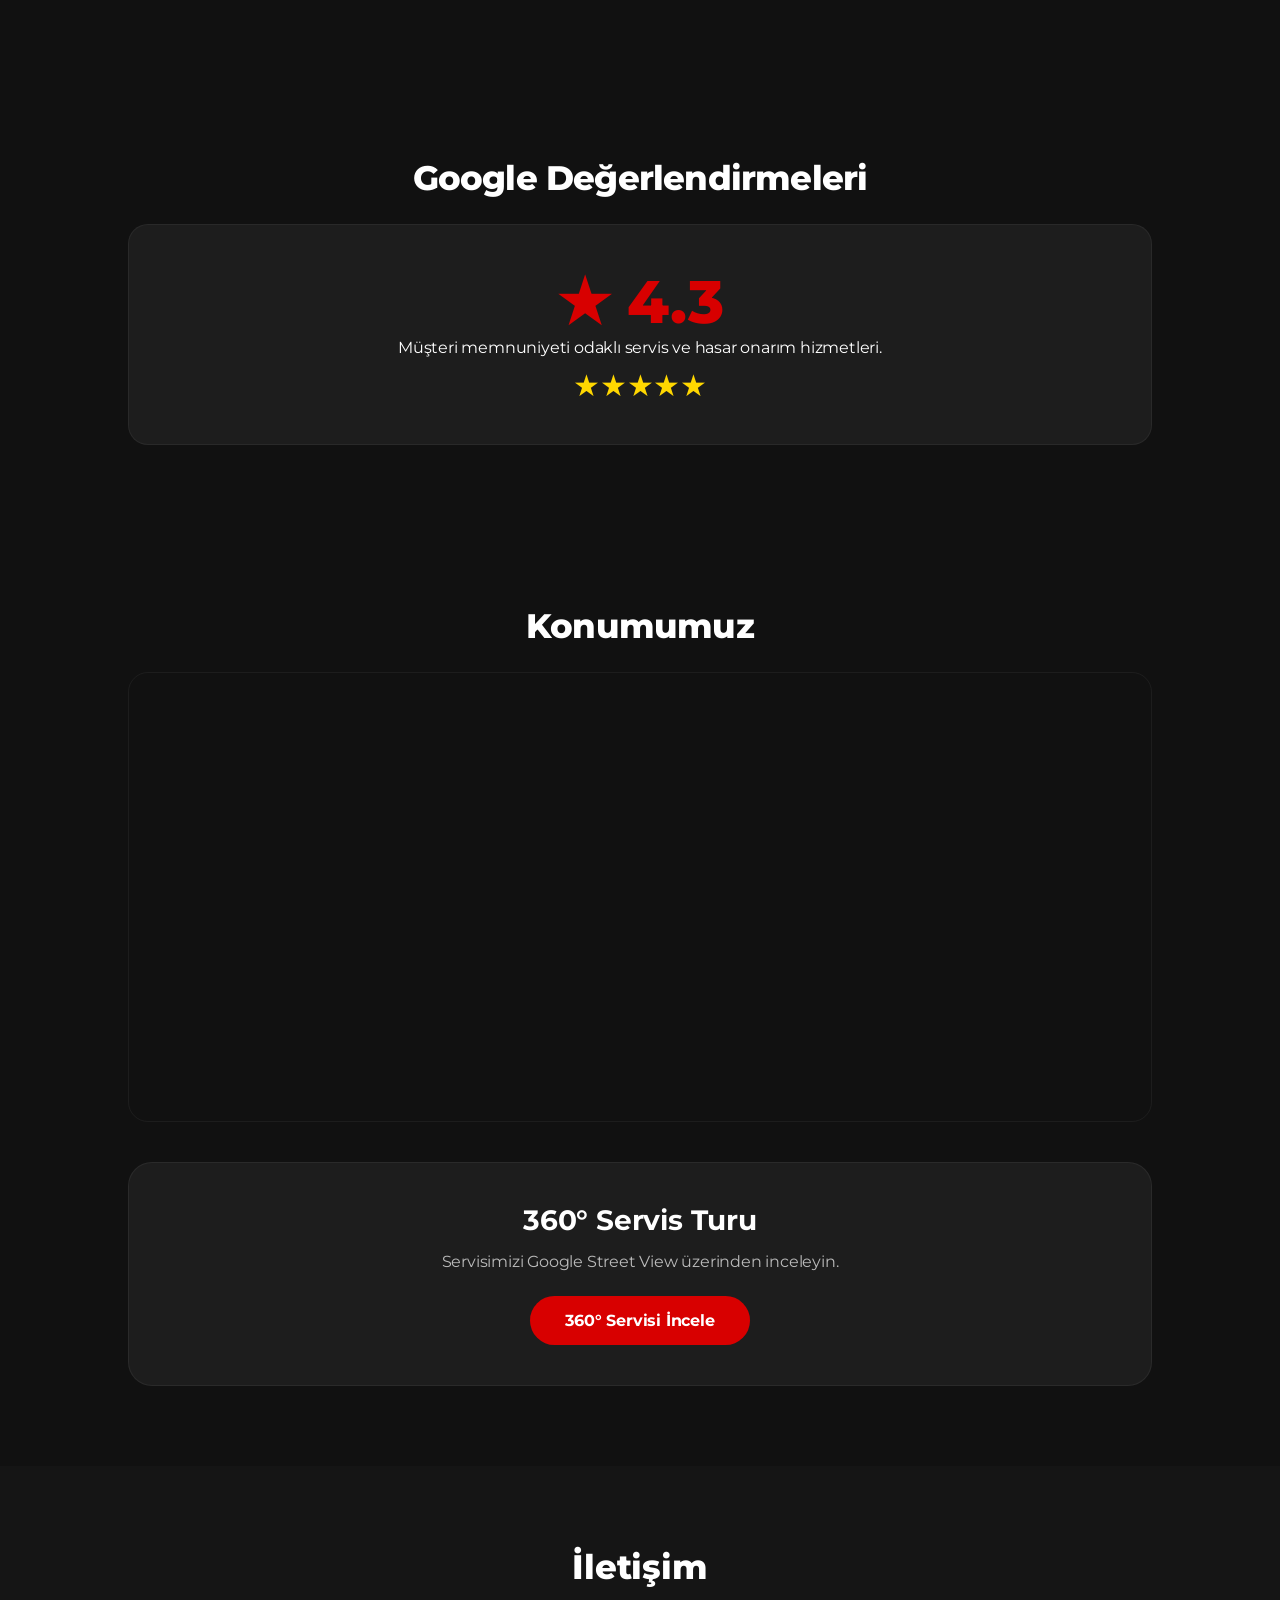
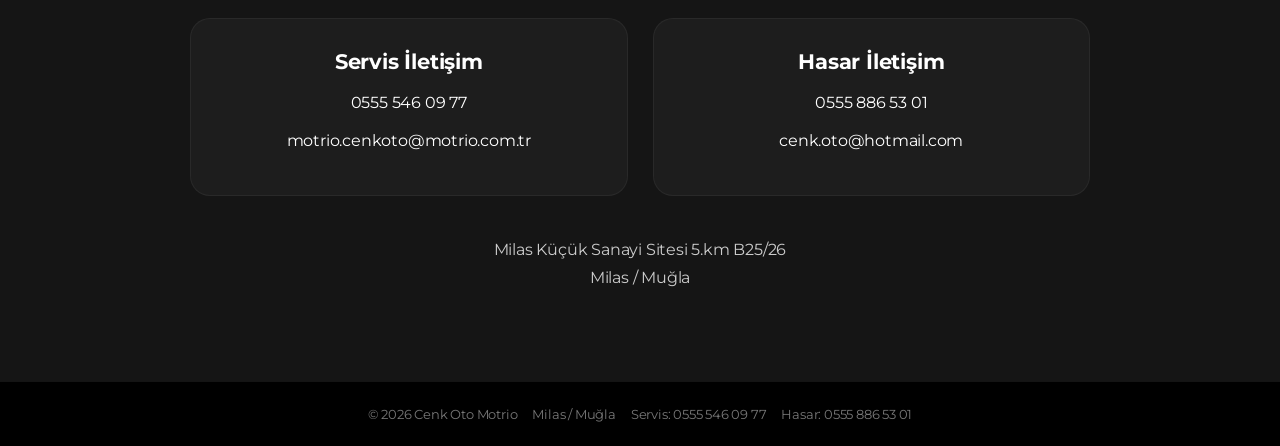
==== commit 0d51bc5c: "SEO güncellemeleri ve içerik düzenlemeleri" ====
--- a/Index.html
+++ b/Index.html
@@ -6,7 +6,8 @@
 
   <title>Milas Oto Servis ve Hasar Onarım | Cenk Oto Motrio</title>
 
-  <meta name="description" content="Milas Cenk Oto Motrio; Renault ve Dacia araçlar için servis, tüm marka araçlar için hasar onarım, sigorta dosya süreçleri ve anlaşmalı garanti avantajları sunar.">
+ <meta name="description"
+content="Milas Renault Servisi, Motrio Servis, Renault ve Dacia bakım, onarım, kaporta boya ve sigorta hasar hizmetleri.">
 
   <link rel="stylesheet" href="style.css">
   <link rel="icon" type="image/x-icon" href="images/favlogo.png">
